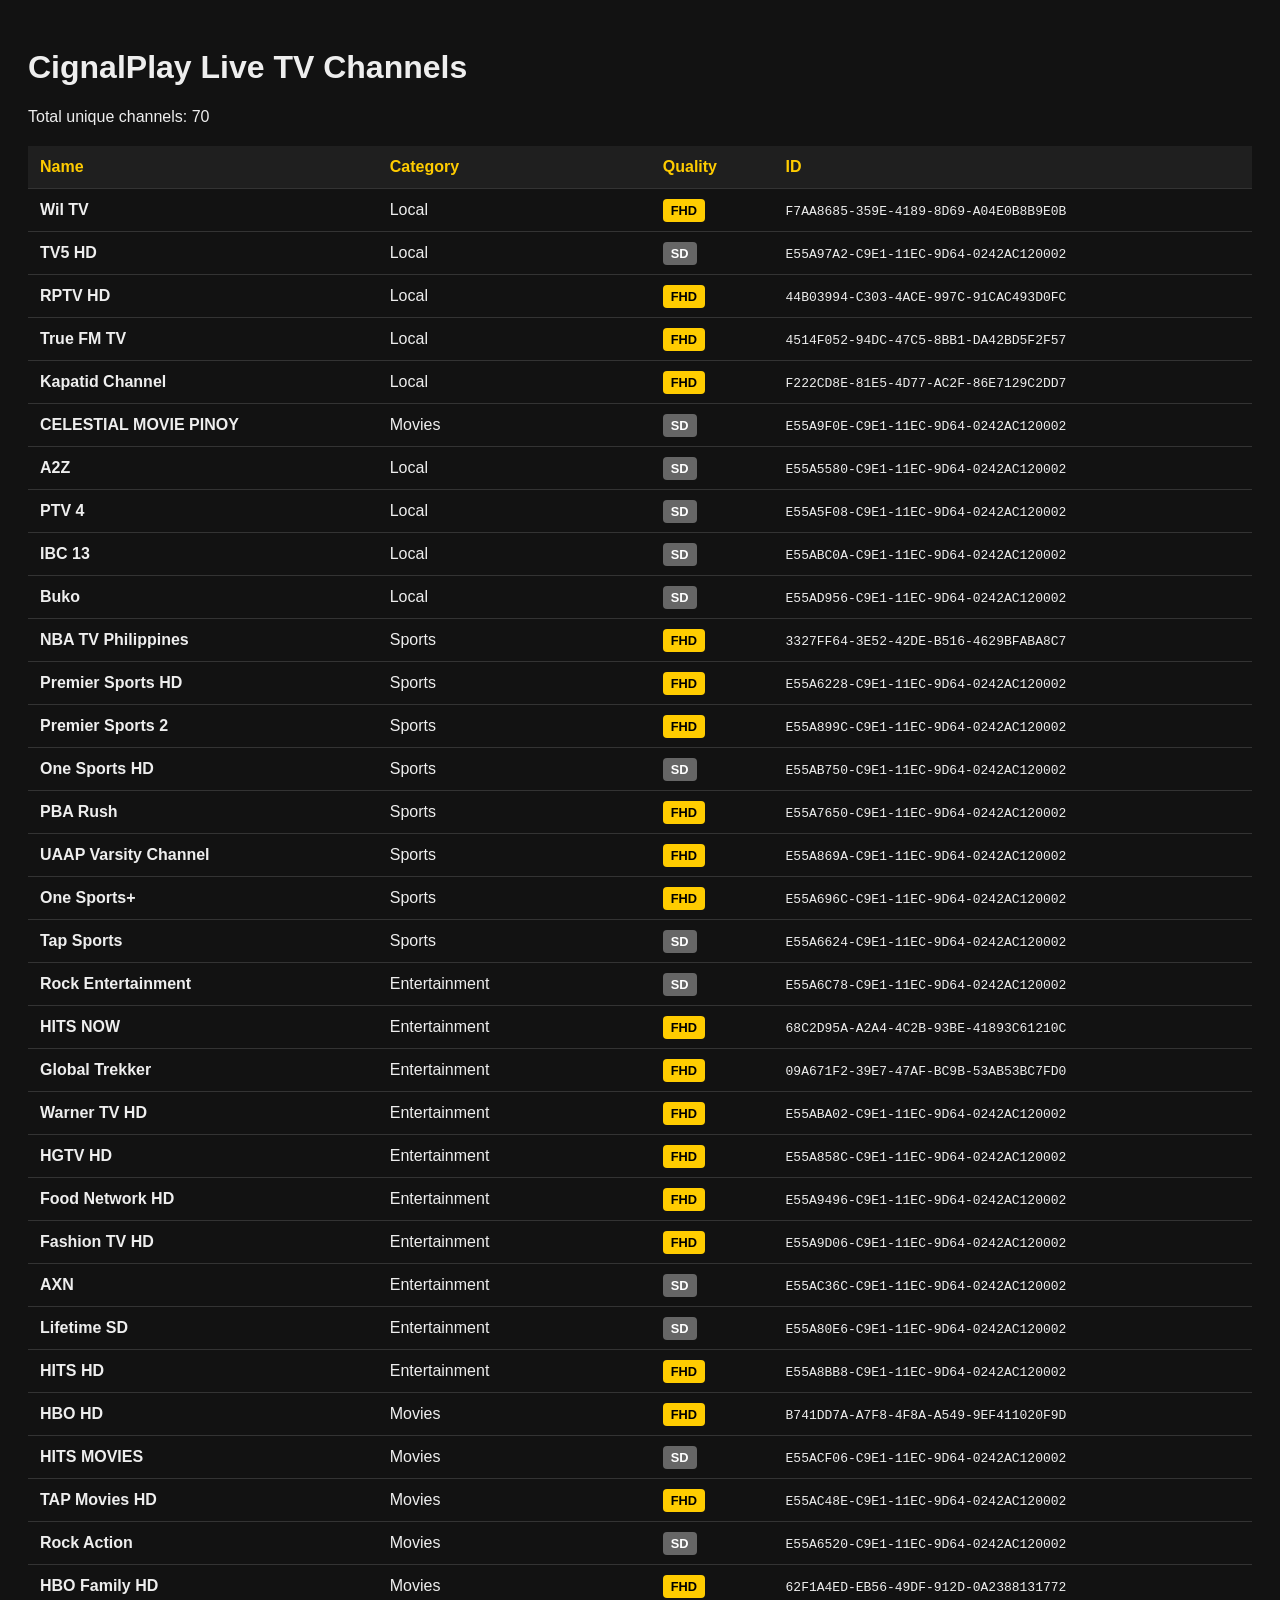
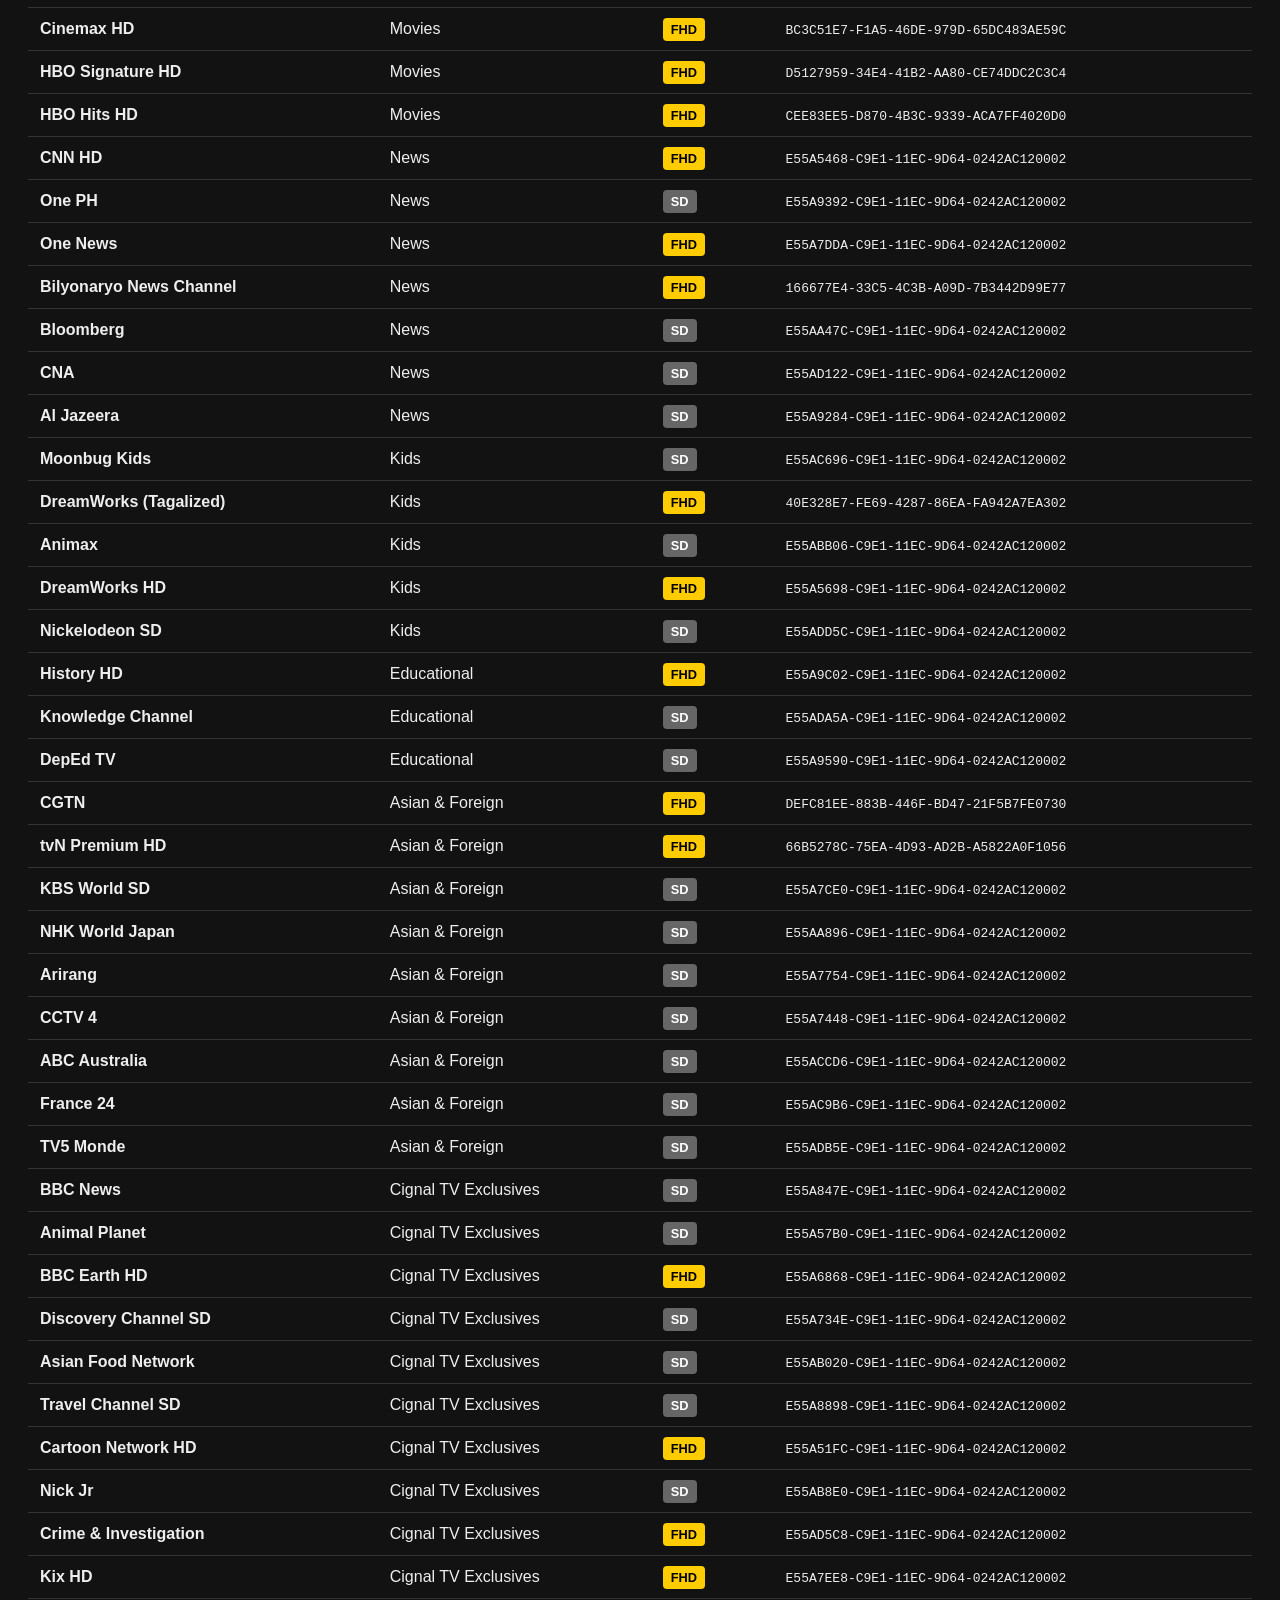
==== channels.html @ bf25067a "Add CignalPlay scraper and technical/ethical analysis of suspicious app link. - Created ANALYSIS.md " ====
<!DOCTYPE html>
    <html lang="en">
    <head>
        <meta charset="UTF-8">
        <meta name="viewport" content="width=device-width, initial-scale=1.0">
        <title>CignalPlay Live TV Channels</title>
        <style>
            body { font-family: sans-serif; background: #121212; color: #eee; padding: 20px; }
            table { width: 100%; border-collapse: collapse; margin-top: 20px; }
            th, td { padding: 12px; text-align: left; border-bottom: 1px solid #333; }
            th { background-color: #1f1f1f; color: #ffcc00; }
            tr:hover { background-color: #1a1a1a; }
            .badge { padding: 4px 8px; border-radius: 4px; font-size: 0.8em; font-weight: bold; }
            .badge-fhd { background: #ffcc00; color: #000; }
            .badge-sd { background: #666; color: #fff; }
        </style>
    </head>
    <body>
        <h1>CignalPlay Live TV Channels</h1>
        <p>Total unique channels: 70</p>
        <table>
            <thead>
                <tr>
                    <th>Name</th>
                    <th>Category</th>
                    <th>Quality</th>
                    <th>ID</th>
                </tr>
            </thead>
            <tbody>

                <tr>
                    <td><strong>Wil TV</strong></td>
                    <td>Local</td>
                    <td><span class="badge badge-fhd">FHD</span></td>
                    <td><code>F7AA8685-359E-4189-8D69-A04E0B8B9E0B</code></td>
                </tr>

                <tr>
                    <td><strong>TV5 HD</strong></td>
                    <td>Local</td>
                    <td><span class="badge badge-sd">SD</span></td>
                    <td><code>E55A97A2-C9E1-11EC-9D64-0242AC120002</code></td>
                </tr>

                <tr>
                    <td><strong>RPTV HD</strong></td>
                    <td>Local</td>
                    <td><span class="badge badge-fhd">FHD</span></td>
                    <td><code>44B03994-C303-4ACE-997C-91CAC493D0FC</code></td>
                </tr>

                <tr>
                    <td><strong>True FM TV</strong></td>
                    <td>Local</td>
                    <td><span class="badge badge-fhd">FHD</span></td>
                    <td><code>4514F052-94DC-47C5-8BB1-DA42BD5F2F57</code></td>
                </tr>

                <tr>
                    <td><strong>Kapatid Channel</strong></td>
                    <td>Local</td>
                    <td><span class="badge badge-fhd">FHD</span></td>
                    <td><code>F222CD8E-81E5-4D77-AC2F-86E7129C2DD7</code></td>
                </tr>

                <tr>
                    <td><strong>CELESTIAL MOVIE PINOY</strong></td>
                    <td>Movies</td>
                    <td><span class="badge badge-sd">SD</span></td>
                    <td><code>E55A9F0E-C9E1-11EC-9D64-0242AC120002</code></td>
                </tr>

                <tr>
                    <td><strong>A2Z</strong></td>
                    <td>Local</td>
                    <td><span class="badge badge-sd">SD</span></td>
                    <td><code>E55A5580-C9E1-11EC-9D64-0242AC120002</code></td>
                </tr>

                <tr>
                    <td><strong>PTV 4</strong></td>
                    <td>Local</td>
                    <td><span class="badge badge-sd">SD</span></td>
                    <td><code>E55A5F08-C9E1-11EC-9D64-0242AC120002</code></td>
                </tr>

                <tr>
                    <td><strong>IBC 13</strong></td>
                    <td>Local</td>
                    <td><span class="badge badge-sd">SD</span></td>
                    <td><code>E55ABC0A-C9E1-11EC-9D64-0242AC120002</code></td>
                </tr>

                <tr>
                    <td><strong>Buko</strong></td>
                    <td>Local</td>
                    <td><span class="badge badge-sd">SD</span></td>
                    <td><code>E55AD956-C9E1-11EC-9D64-0242AC120002</code></td>
                </tr>

                <tr>
                    <td><strong>NBA TV Philippines</strong></td>
                    <td>Sports</td>
                    <td><span class="badge badge-fhd">FHD</span></td>
                    <td><code>3327FF64-3E52-42DE-B516-4629BFABA8C7</code></td>
                </tr>

                <tr>
                    <td><strong>Premier Sports HD</strong></td>
                    <td>Sports</td>
                    <td><span class="badge badge-fhd">FHD</span></td>
                    <td><code>E55A6228-C9E1-11EC-9D64-0242AC120002</code></td>
                </tr>

                <tr>
                    <td><strong>Premier Sports 2</strong></td>
                    <td>Sports</td>
                    <td><span class="badge badge-fhd">FHD</span></td>
                    <td><code>E55A899C-C9E1-11EC-9D64-0242AC120002</code></td>
                </tr>

                <tr>
                    <td><strong>One Sports HD</strong></td>
                    <td>Sports</td>
                    <td><span class="badge badge-sd">SD</span></td>
                    <td><code>E55AB750-C9E1-11EC-9D64-0242AC120002</code></td>
                </tr>

                <tr>
                    <td><strong>PBA Rush</strong></td>
                    <td>Sports</td>
                    <td><span class="badge badge-fhd">FHD</span></td>
                    <td><code>E55A7650-C9E1-11EC-9D64-0242AC120002</code></td>
                </tr>

                <tr>
                    <td><strong>UAAP Varsity Channel</strong></td>
                    <td>Sports</td>
                    <td><span class="badge badge-fhd">FHD</span></td>
                    <td><code>E55A869A-C9E1-11EC-9D64-0242AC120002</code></td>
                </tr>

                <tr>
                    <td><strong>One Sports+</strong></td>
                    <td>Sports</td>
                    <td><span class="badge badge-fhd">FHD</span></td>
                    <td><code>E55A696C-C9E1-11EC-9D64-0242AC120002</code></td>
                </tr>

                <tr>
                    <td><strong>Tap Sports</strong></td>
                    <td>Sports</td>
                    <td><span class="badge badge-sd">SD</span></td>
                    <td><code>E55A6624-C9E1-11EC-9D64-0242AC120002</code></td>
                </tr>

                <tr>
                    <td><strong>Rock Entertainment</strong></td>
                    <td>Entertainment</td>
                    <td><span class="badge badge-sd">SD</span></td>
                    <td><code>E55A6C78-C9E1-11EC-9D64-0242AC120002</code></td>
                </tr>

                <tr>
                    <td><strong>HITS NOW</strong></td>
                    <td>Entertainment</td>
                    <td><span class="badge badge-fhd">FHD</span></td>
                    <td><code>68C2D95A-A2A4-4C2B-93BE-41893C61210C</code></td>
                </tr>

                <tr>
                    <td><strong>Global Trekker</strong></td>
                    <td>Entertainment</td>
                    <td><span class="badge badge-fhd">FHD</span></td>
                    <td><code>09A671F2-39E7-47AF-BC9B-53AB53BC7FD0</code></td>
                </tr>

                <tr>
                    <td><strong>Warner TV HD</strong></td>
                    <td>Entertainment</td>
                    <td><span class="badge badge-fhd">FHD</span></td>
                    <td><code>E55ABA02-C9E1-11EC-9D64-0242AC120002</code></td>
                </tr>

                <tr>
                    <td><strong>HGTV HD</strong></td>
                    <td>Entertainment</td>
                    <td><span class="badge badge-fhd">FHD</span></td>
                    <td><code>E55A858C-C9E1-11EC-9D64-0242AC120002</code></td>
                </tr>

                <tr>
                    <td><strong>Food Network HD</strong></td>
                    <td>Entertainment</td>
                    <td><span class="badge badge-fhd">FHD</span></td>
                    <td><code>E55A9496-C9E1-11EC-9D64-0242AC120002</code></td>
                </tr>

                <tr>
                    <td><strong>Fashion TV HD</strong></td>
                    <td>Entertainment</td>
                    <td><span class="badge badge-fhd">FHD</span></td>
                    <td><code>E55A9D06-C9E1-11EC-9D64-0242AC120002</code></td>
                </tr>

                <tr>
                    <td><strong>AXN</strong></td>
                    <td>Entertainment</td>
                    <td><span class="badge badge-sd">SD</span></td>
                    <td><code>E55AC36C-C9E1-11EC-9D64-0242AC120002</code></td>
                </tr>

                <tr>
                    <td><strong>Lifetime SD</strong></td>
                    <td>Entertainment</td>
                    <td><span class="badge badge-sd">SD</span></td>
                    <td><code>E55A80E6-C9E1-11EC-9D64-0242AC120002</code></td>
                </tr>

                <tr>
                    <td><strong>HITS HD</strong></td>
                    <td>Entertainment</td>
                    <td><span class="badge badge-fhd">FHD</span></td>
                    <td><code>E55A8BB8-C9E1-11EC-9D64-0242AC120002</code></td>
                </tr>

                <tr>
                    <td><strong>HBO HD</strong></td>
                    <td>Movies</td>
                    <td><span class="badge badge-fhd">FHD</span></td>
                    <td><code>B741DD7A-A7F8-4F8A-A549-9EF411020F9D</code></td>
                </tr>

                <tr>
                    <td><strong>HITS MOVIES</strong></td>
                    <td>Movies</td>
                    <td><span class="badge badge-sd">SD</span></td>
                    <td><code>E55ACF06-C9E1-11EC-9D64-0242AC120002</code></td>
                </tr>

                <tr>
                    <td><strong>TAP Movies HD</strong></td>
                    <td>Movies</td>
                    <td><span class="badge badge-fhd">FHD</span></td>
                    <td><code>E55AC48E-C9E1-11EC-9D64-0242AC120002</code></td>
                </tr>

                <tr>
                    <td><strong>Rock Action</strong></td>
                    <td>Movies</td>
                    <td><span class="badge badge-sd">SD</span></td>
                    <td><code>E55A6520-C9E1-11EC-9D64-0242AC120002</code></td>
                </tr>

                <tr>
                    <td><strong>HBO Family HD</strong></td>
                    <td>Movies</td>
                    <td><span class="badge badge-fhd">FHD</span></td>
                    <td><code>62F1A4ED-EB56-49DF-912D-0A2388131772</code></td>
                </tr>

                <tr>
                    <td><strong>Cinemax HD</strong></td>
                    <td>Movies</td>
                    <td><span class="badge badge-fhd">FHD</span></td>
                    <td><code>BC3C51E7-F1A5-46DE-979D-65DC483AE59C</code></td>
                </tr>

                <tr>
                    <td><strong>HBO Signature HD</strong></td>
                    <td>Movies</td>
                    <td><span class="badge badge-fhd">FHD</span></td>
                    <td><code>D5127959-34E4-41B2-AA80-CE74DDC2C3C4</code></td>
                </tr>

                <tr>
                    <td><strong>HBO Hits HD</strong></td>
                    <td>Movies</td>
                    <td><span class="badge badge-fhd">FHD</span></td>
                    <td><code>CEE83EE5-D870-4B3C-9339-ACA7FF4020D0</code></td>
                </tr>

                <tr>
                    <td><strong>CNN HD</strong></td>
                    <td>News</td>
                    <td><span class="badge badge-fhd">FHD</span></td>
                    <td><code>E55A5468-C9E1-11EC-9D64-0242AC120002</code></td>
                </tr>

                <tr>
                    <td><strong>One PH</strong></td>
                    <td>News</td>
                    <td><span class="badge badge-sd">SD</span></td>
                    <td><code>E55A9392-C9E1-11EC-9D64-0242AC120002</code></td>
                </tr>

                <tr>
                    <td><strong>One News</strong></td>
                    <td>News</td>
                    <td><span class="badge badge-fhd">FHD</span></td>
                    <td><code>E55A7DDA-C9E1-11EC-9D64-0242AC120002</code></td>
                </tr>

                <tr>
                    <td><strong>Bilyonaryo News Channel</strong></td>
                    <td>News</td>
                    <td><span class="badge badge-fhd">FHD</span></td>
                    <td><code>166677E4-33C5-4C3B-A09D-7B3442D99E77</code></td>
                </tr>

                <tr>
                    <td><strong>Bloomberg</strong></td>
                    <td>News</td>
                    <td><span class="badge badge-sd">SD</span></td>
                    <td><code>E55AA47C-C9E1-11EC-9D64-0242AC120002</code></td>
                </tr>

                <tr>
                    <td><strong>CNA</strong></td>
                    <td>News</td>
                    <td><span class="badge badge-sd">SD</span></td>
                    <td><code>E55AD122-C9E1-11EC-9D64-0242AC120002</code></td>
                </tr>

                <tr>
                    <td><strong>Al Jazeera</strong></td>
                    <td>News</td>
                    <td><span class="badge badge-sd">SD</span></td>
                    <td><code>E55A9284-C9E1-11EC-9D64-0242AC120002</code></td>
                </tr>

                <tr>
                    <td><strong>Moonbug Kids</strong></td>
                    <td>Kids</td>
                    <td><span class="badge badge-sd">SD</span></td>
                    <td><code>E55AC696-C9E1-11EC-9D64-0242AC120002</code></td>
                </tr>

                <tr>
                    <td><strong>DreamWorks (Tagalized)</strong></td>
                    <td>Kids</td>
                    <td><span class="badge badge-fhd">FHD</span></td>
                    <td><code>40E328E7-FE69-4287-86EA-FA942A7EA302</code></td>
                </tr>

                <tr>
                    <td><strong>Animax</strong></td>
                    <td>Kids</td>
                    <td><span class="badge badge-sd">SD</span></td>
                    <td><code>E55ABB06-C9E1-11EC-9D64-0242AC120002</code></td>
                </tr>

                <tr>
                    <td><strong>DreamWorks HD</strong></td>
                    <td>Kids</td>
                    <td><span class="badge badge-fhd">FHD</span></td>
                    <td><code>E55A5698-C9E1-11EC-9D64-0242AC120002</code></td>
                </tr>

                <tr>
                    <td><strong>Nickelodeon SD</strong></td>
                    <td>Kids</td>
                    <td><span class="badge badge-sd">SD</span></td>
                    <td><code>E55ADD5C-C9E1-11EC-9D64-0242AC120002</code></td>
                </tr>

                <tr>
                    <td><strong>History HD</strong></td>
                    <td>Educational</td>
                    <td><span class="badge badge-fhd">FHD</span></td>
                    <td><code>E55A9C02-C9E1-11EC-9D64-0242AC120002</code></td>
                </tr>

                <tr>
                    <td><strong>Knowledge Channel</strong></td>
                    <td>Educational</td>
                    <td><span class="badge badge-sd">SD</span></td>
                    <td><code>E55ADA5A-C9E1-11EC-9D64-0242AC120002</code></td>
                </tr>

                <tr>
                    <td><strong>DepEd TV</strong></td>
                    <td>Educational</td>
                    <td><span class="badge badge-sd">SD</span></td>
                    <td><code>E55A9590-C9E1-11EC-9D64-0242AC120002</code></td>
                </tr>

                <tr>
                    <td><strong>CGTN</strong></td>
                    <td>Asian & Foreign</td>
                    <td><span class="badge badge-fhd">FHD</span></td>
                    <td><code>DEFC81EE-883B-446F-BD47-21F5B7FE0730</code></td>
                </tr>

                <tr>
                    <td><strong>tvN Premium HD</strong></td>
                    <td>Asian & Foreign</td>
                    <td><span class="badge badge-fhd">FHD</span></td>
                    <td><code>66B5278C-75EA-4D93-AD2B-A5822A0F1056</code></td>
                </tr>

                <tr>
                    <td><strong>KBS World SD</strong></td>
                    <td>Asian & Foreign</td>
                    <td><span class="badge badge-sd">SD</span></td>
                    <td><code>E55A7CE0-C9E1-11EC-9D64-0242AC120002</code></td>
                </tr>

                <tr>
                    <td><strong>NHK World Japan</strong></td>
                    <td>Asian & Foreign</td>
                    <td><span class="badge badge-sd">SD</span></td>
                    <td><code>E55AA896-C9E1-11EC-9D64-0242AC120002</code></td>
                </tr>

                <tr>
                    <td><strong>Arirang</strong></td>
                    <td>Asian & Foreign</td>
                    <td><span class="badge badge-sd">SD</span></td>
                    <td><code>E55A7754-C9E1-11EC-9D64-0242AC120002</code></td>
                </tr>

                <tr>
                    <td><strong>CCTV 4</strong></td>
                    <td>Asian & Foreign</td>
                    <td><span class="badge badge-sd">SD</span></td>
                    <td><code>E55A7448-C9E1-11EC-9D64-0242AC120002</code></td>
                </tr>

                <tr>
                    <td><strong>ABC Australia</strong></td>
                    <td>Asian & Foreign</td>
                    <td><span class="badge badge-sd">SD</span></td>
                    <td><code>E55ACCD6-C9E1-11EC-9D64-0242AC120002</code></td>
                </tr>

                <tr>
                    <td><strong>France 24</strong></td>
                    <td>Asian & Foreign</td>
                    <td><span class="badge badge-sd">SD</span></td>
                    <td><code>E55AC9B6-C9E1-11EC-9D64-0242AC120002</code></td>
                </tr>

                <tr>
                    <td><strong>TV5 Monde</strong></td>
                    <td>Asian & Foreign</td>
                    <td><span class="badge badge-sd">SD</span></td>
                    <td><code>E55ADB5E-C9E1-11EC-9D64-0242AC120002</code></td>
                </tr>

                <tr>
                    <td><strong>BBC News</strong></td>
                    <td>Cignal TV Exclusives</td>
                    <td><span class="badge badge-sd">SD</span></td>
                    <td><code>E55A847E-C9E1-11EC-9D64-0242AC120002</code></td>
                </tr>

                <tr>
                    <td><strong>Animal Planet</strong></td>
                    <td>Cignal TV Exclusives</td>
                    <td><span class="badge badge-sd">SD</span></td>
                    <td><code>E55A57B0-C9E1-11EC-9D64-0242AC120002</code></td>
                </tr>

                <tr>
                    <td><strong>BBC Earth HD</strong></td>
                    <td>Cignal TV Exclusives</td>
                    <td><span class="badge badge-fhd">FHD</span></td>
                    <td><code>E55A6868-C9E1-11EC-9D64-0242AC120002</code></td>
                </tr>

                <tr>
                    <td><strong>Discovery Channel SD</strong></td>
                    <td>Cignal TV Exclusives</td>
                    <td><span class="badge badge-sd">SD</span></td>
                    <td><code>E55A734E-C9E1-11EC-9D64-0242AC120002</code></td>
                </tr>

                <tr>
                    <td><strong>Asian Food Network</strong></td>
                    <td>Cignal TV Exclusives</td>
                    <td><span class="badge badge-sd">SD</span></td>
                    <td><code>E55AB020-C9E1-11EC-9D64-0242AC120002</code></td>
                </tr>

                <tr>
                    <td><strong>Travel Channel SD</strong></td>
                    <td>Cignal TV Exclusives</td>
                    <td><span class="badge badge-sd">SD</span></td>
                    <td><code>E55A8898-C9E1-11EC-9D64-0242AC120002</code></td>
                </tr>

                <tr>
                    <td><strong>Cartoon Network HD</strong></td>
                    <td>Cignal TV Exclusives</td>
                    <td><span class="badge badge-fhd">FHD</span></td>
                    <td><code>E55A51FC-C9E1-11EC-9D64-0242AC120002</code></td>
                </tr>

                <tr>
                    <td><strong>Nick Jr</strong></td>
                    <td>Cignal TV Exclusives</td>
                    <td><span class="badge badge-sd">SD</span></td>
                    <td><code>E55AB8E0-C9E1-11EC-9D64-0242AC120002</code></td>
                </tr>

                <tr>
                    <td><strong>Crime & Investigation</strong></td>
                    <td>Cignal TV Exclusives</td>
                    <td><span class="badge badge-fhd">FHD</span></td>
                    <td><code>E55AD5C8-C9E1-11EC-9D64-0242AC120002</code></td>
                </tr>

                <tr>
                    <td><strong>Kix HD</strong></td>
                    <td>Cignal TV Exclusives</td>
                    <td><span class="badge badge-fhd">FHD</span></td>
                    <td><code>E55A7EE8-C9E1-11EC-9D64-0242AC120002</code></td>
                </tr>

            </tbody>
        </table>
    </body>
    </html>
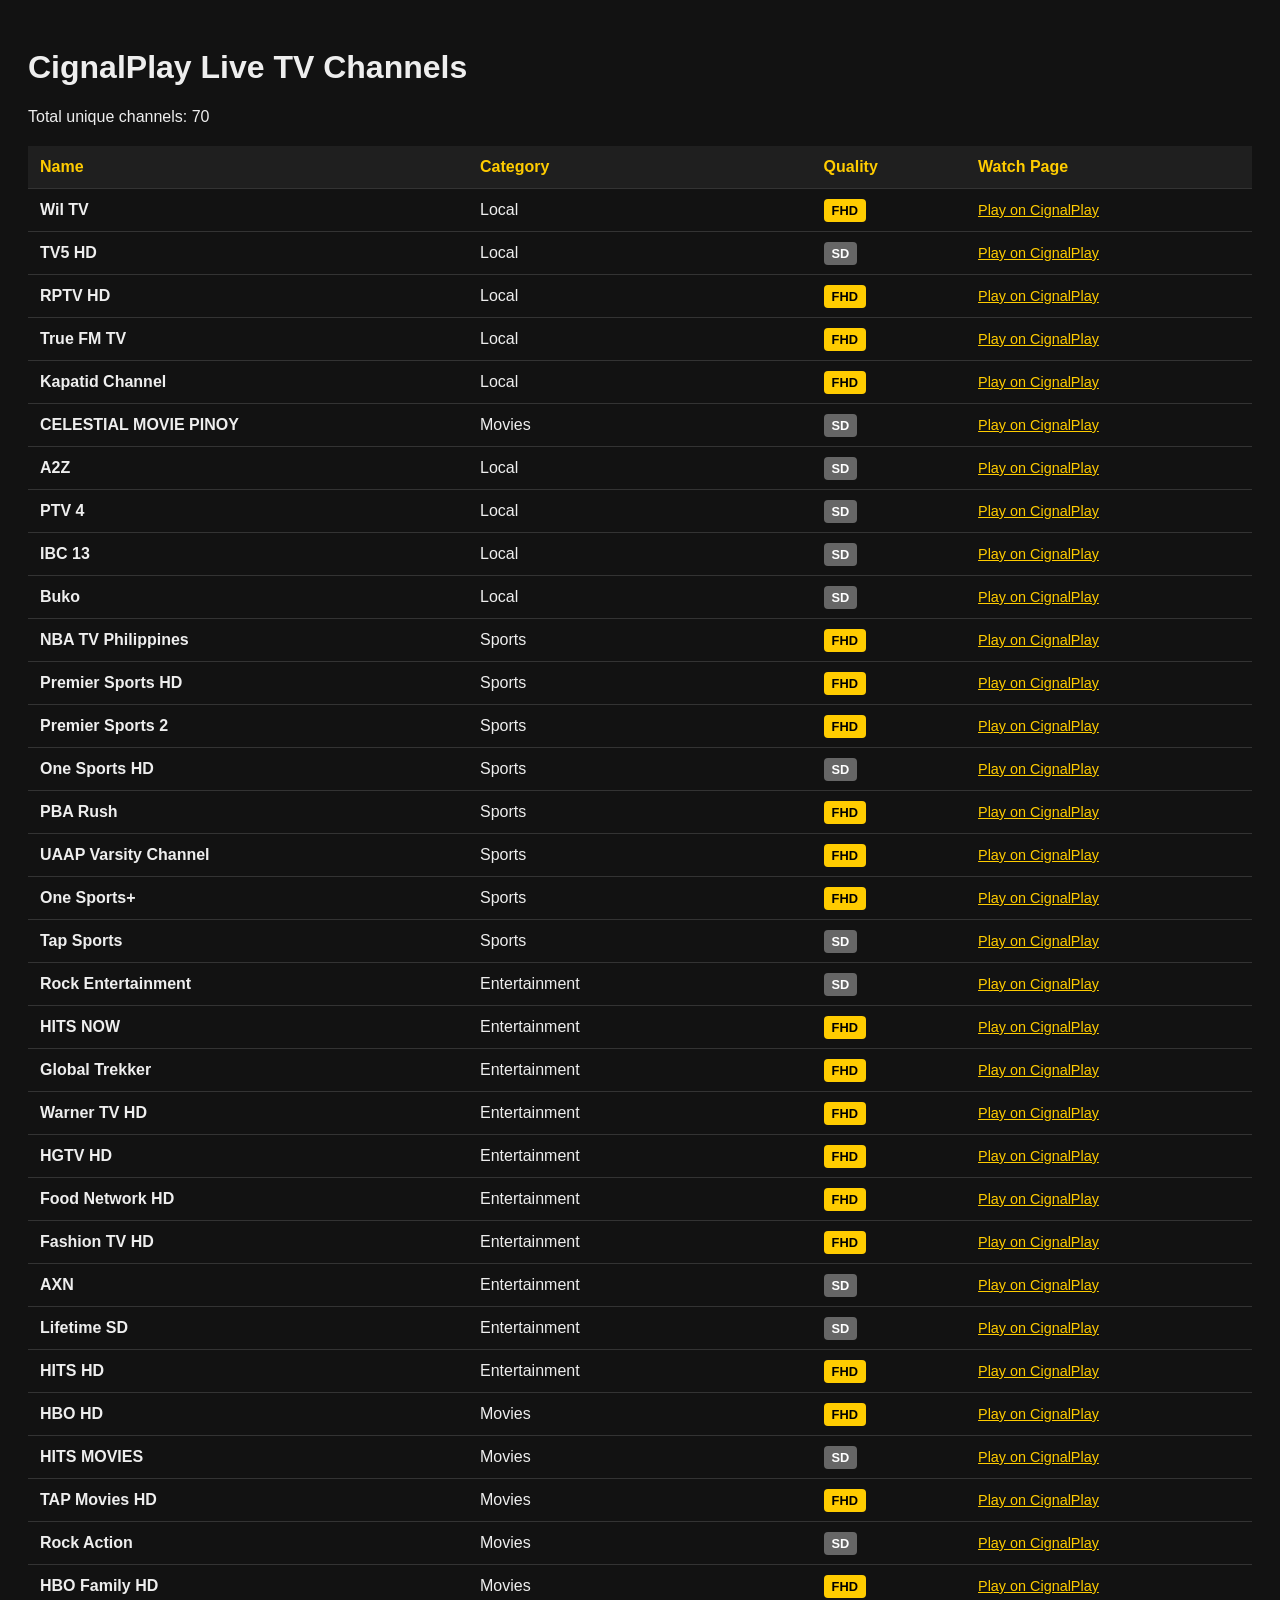
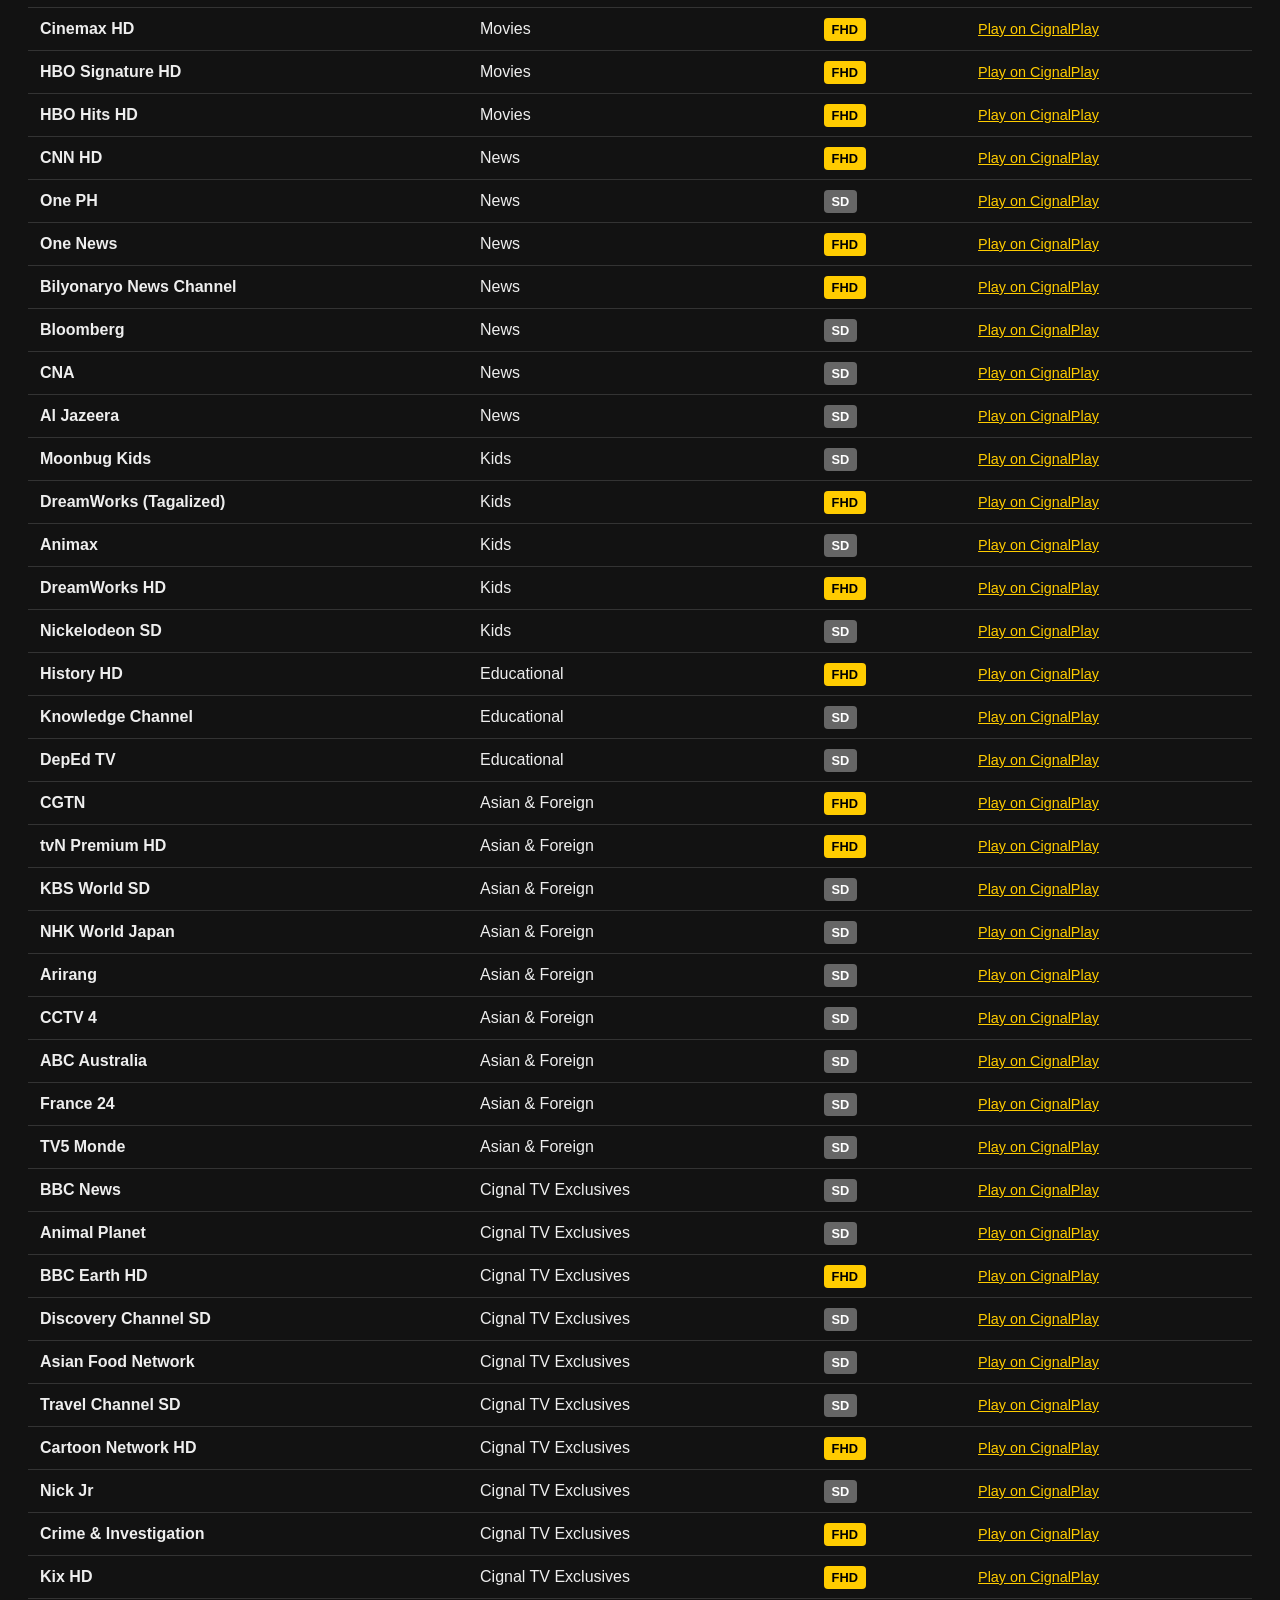
==== commit 3252ee12: "Add CignalPlay scraper and ethical analysis of deceptive APK Co-authored-by: MovieAddict88 <21771210" ====
--- a/channels.html
+++ b/channels.html
@@ -25,7 +25,7 @@
                     <th>Name</th>
                     <th>Category</th>
                     <th>Quality</th>
-                    <th>ID</th>
+                    <th>Watch Page</th>
                 </tr>
             </thead>
             <tbody>
@@ -34,490 +34,490 @@
                     <td><strong>Wil TV</strong></td>
                     <td>Local</td>
                     <td><span class="badge badge-fhd">FHD</span></td>
-                    <td><code>F7AA8685-359E-4189-8D69-A04E0B8B9E0B</code></td>
+                    <td><a href="https://www.cignalplay.com/watch/F7AA8685-359E-4189-8D69-A04E0B8B9E0B" target="_blank" style="color: #ffcc00; font-size: 0.9em;">Play on CignalPlay</a></td>
                 </tr>
 
                 <tr>
                     <td><strong>TV5 HD</strong></td>
                     <td>Local</td>
                     <td><span class="badge badge-sd">SD</span></td>
-                    <td><code>E55A97A2-C9E1-11EC-9D64-0242AC120002</code></td>
+                    <td><a href="https://www.cignalplay.com/watch/E55A97A2-C9E1-11EC-9D64-0242AC120002" target="_blank" style="color: #ffcc00; font-size: 0.9em;">Play on CignalPlay</a></td>
                 </tr>
 
                 <tr>
                     <td><strong>RPTV HD</strong></td>
                     <td>Local</td>
                     <td><span class="badge badge-fhd">FHD</span></td>
-                    <td><code>44B03994-C303-4ACE-997C-91CAC493D0FC</code></td>
+                    <td><a href="https://www.cignalplay.com/watch/44B03994-C303-4ACE-997C-91CAC493D0FC" target="_blank" style="color: #ffcc00; font-size: 0.9em;">Play on CignalPlay</a></td>
                 </tr>
 
                 <tr>
                     <td><strong>True FM TV</strong></td>
                     <td>Local</td>
                     <td><span class="badge badge-fhd">FHD</span></td>
-                    <td><code>4514F052-94DC-47C5-8BB1-DA42BD5F2F57</code></td>
+                    <td><a href="https://www.cignalplay.com/watch/4514F052-94DC-47C5-8BB1-DA42BD5F2F57" target="_blank" style="color: #ffcc00; font-size: 0.9em;">Play on CignalPlay</a></td>
                 </tr>
 
                 <tr>
                     <td><strong>Kapatid Channel</strong></td>
                     <td>Local</td>
                     <td><span class="badge badge-fhd">FHD</span></td>
-                    <td><code>F222CD8E-81E5-4D77-AC2F-86E7129C2DD7</code></td>
+                    <td><a href="https://www.cignalplay.com/watch/F222CD8E-81E5-4D77-AC2F-86E7129C2DD7" target="_blank" style="color: #ffcc00; font-size: 0.9em;">Play on CignalPlay</a></td>
                 </tr>
 
                 <tr>
                     <td><strong>CELESTIAL MOVIE PINOY</strong></td>
                     <td>Movies</td>
                     <td><span class="badge badge-sd">SD</span></td>
-                    <td><code>E55A9F0E-C9E1-11EC-9D64-0242AC120002</code></td>
+                    <td><a href="https://www.cignalplay.com/watch/E55A9F0E-C9E1-11EC-9D64-0242AC120002" target="_blank" style="color: #ffcc00; font-size: 0.9em;">Play on CignalPlay</a></td>
                 </tr>
 
                 <tr>
                     <td><strong>A2Z</strong></td>
                     <td>Local</td>
                     <td><span class="badge badge-sd">SD</span></td>
-                    <td><code>E55A5580-C9E1-11EC-9D64-0242AC120002</code></td>
+                    <td><a href="https://www.cignalplay.com/watch/E55A5580-C9E1-11EC-9D64-0242AC120002" target="_blank" style="color: #ffcc00; font-size: 0.9em;">Play on CignalPlay</a></td>
                 </tr>
 
                 <tr>
                     <td><strong>PTV 4</strong></td>
                     <td>Local</td>
                     <td><span class="badge badge-sd">SD</span></td>
-                    <td><code>E55A5F08-C9E1-11EC-9D64-0242AC120002</code></td>
+                    <td><a href="https://www.cignalplay.com/watch/E55A5F08-C9E1-11EC-9D64-0242AC120002" target="_blank" style="color: #ffcc00; font-size: 0.9em;">Play on CignalPlay</a></td>
                 </tr>
 
                 <tr>
                     <td><strong>IBC 13</strong></td>
                     <td>Local</td>
                     <td><span class="badge badge-sd">SD</span></td>
-                    <td><code>E55ABC0A-C9E1-11EC-9D64-0242AC120002</code></td>
+                    <td><a href="https://www.cignalplay.com/watch/E55ABC0A-C9E1-11EC-9D64-0242AC120002" target="_blank" style="color: #ffcc00; font-size: 0.9em;">Play on CignalPlay</a></td>
                 </tr>
 
                 <tr>
                     <td><strong>Buko</strong></td>
                     <td>Local</td>
                     <td><span class="badge badge-sd">SD</span></td>
-                    <td><code>E55AD956-C9E1-11EC-9D64-0242AC120002</code></td>
+                    <td><a href="https://www.cignalplay.com/watch/E55AD956-C9E1-11EC-9D64-0242AC120002" target="_blank" style="color: #ffcc00; font-size: 0.9em;">Play on CignalPlay</a></td>
                 </tr>
 
                 <tr>
                     <td><strong>NBA TV Philippines</strong></td>
                     <td>Sports</td>
                     <td><span class="badge badge-fhd">FHD</span></td>
-                    <td><code>3327FF64-3E52-42DE-B516-4629BFABA8C7</code></td>
+                    <td><a href="https://www.cignalplay.com/watch/3327FF64-3E52-42DE-B516-4629BFABA8C7" target="_blank" style="color: #ffcc00; font-size: 0.9em;">Play on CignalPlay</a></td>
                 </tr>
 
                 <tr>
                     <td><strong>Premier Sports HD</strong></td>
                     <td>Sports</td>
                     <td><span class="badge badge-fhd">FHD</span></td>
-                    <td><code>E55A6228-C9E1-11EC-9D64-0242AC120002</code></td>
+                    <td><a href="https://www.cignalplay.com/watch/E55A6228-C9E1-11EC-9D64-0242AC120002" target="_blank" style="color: #ffcc00; font-size: 0.9em;">Play on CignalPlay</a></td>
                 </tr>
 
                 <tr>
                     <td><strong>Premier Sports 2</strong></td>
                     <td>Sports</td>
                     <td><span class="badge badge-fhd">FHD</span></td>
-                    <td><code>E55A899C-C9E1-11EC-9D64-0242AC120002</code></td>
+                    <td><a href="https://www.cignalplay.com/watch/E55A899C-C9E1-11EC-9D64-0242AC120002" target="_blank" style="color: #ffcc00; font-size: 0.9em;">Play on CignalPlay</a></td>
                 </tr>
 
                 <tr>
                     <td><strong>One Sports HD</strong></td>
                     <td>Sports</td>
                     <td><span class="badge badge-sd">SD</span></td>
-                    <td><code>E55AB750-C9E1-11EC-9D64-0242AC120002</code></td>
+                    <td><a href="https://www.cignalplay.com/watch/E55AB750-C9E1-11EC-9D64-0242AC120002" target="_blank" style="color: #ffcc00; font-size: 0.9em;">Play on CignalPlay</a></td>
                 </tr>
 
                 <tr>
                     <td><strong>PBA Rush</strong></td>
                     <td>Sports</td>
                     <td><span class="badge badge-fhd">FHD</span></td>
-                    <td><code>E55A7650-C9E1-11EC-9D64-0242AC120002</code></td>
+                    <td><a href="https://www.cignalplay.com/watch/E55A7650-C9E1-11EC-9D64-0242AC120002" target="_blank" style="color: #ffcc00; font-size: 0.9em;">Play on CignalPlay</a></td>
                 </tr>
 
                 <tr>
                     <td><strong>UAAP Varsity Channel</strong></td>
                     <td>Sports</td>
                     <td><span class="badge badge-fhd">FHD</span></td>
-                    <td><code>E55A869A-C9E1-11EC-9D64-0242AC120002</code></td>
+                    <td><a href="https://www.cignalplay.com/watch/E55A869A-C9E1-11EC-9D64-0242AC120002" target="_blank" style="color: #ffcc00; font-size: 0.9em;">Play on CignalPlay</a></td>
                 </tr>
 
                 <tr>
                     <td><strong>One Sports+</strong></td>
                     <td>Sports</td>
                     <td><span class="badge badge-fhd">FHD</span></td>
-                    <td><code>E55A696C-C9E1-11EC-9D64-0242AC120002</code></td>
+                    <td><a href="https://www.cignalplay.com/watch/E55A696C-C9E1-11EC-9D64-0242AC120002" target="_blank" style="color: #ffcc00; font-size: 0.9em;">Play on CignalPlay</a></td>
                 </tr>
 
                 <tr>
                     <td><strong>Tap Sports</strong></td>
                     <td>Sports</td>
                     <td><span class="badge badge-sd">SD</span></td>
-                    <td><code>E55A6624-C9E1-11EC-9D64-0242AC120002</code></td>
+                    <td><a href="https://www.cignalplay.com/watch/E55A6624-C9E1-11EC-9D64-0242AC120002" target="_blank" style="color: #ffcc00; font-size: 0.9em;">Play on CignalPlay</a></td>
                 </tr>
 
                 <tr>
                     <td><strong>Rock Entertainment</strong></td>
                     <td>Entertainment</td>
                     <td><span class="badge badge-sd">SD</span></td>
-                    <td><code>E55A6C78-C9E1-11EC-9D64-0242AC120002</code></td>
+                    <td><a href="https://www.cignalplay.com/watch/E55A6C78-C9E1-11EC-9D64-0242AC120002" target="_blank" style="color: #ffcc00; font-size: 0.9em;">Play on CignalPlay</a></td>
                 </tr>
 
                 <tr>
                     <td><strong>HITS NOW</strong></td>
                     <td>Entertainment</td>
                     <td><span class="badge badge-fhd">FHD</span></td>
-                    <td><code>68C2D95A-A2A4-4C2B-93BE-41893C61210C</code></td>
+                    <td><a href="https://www.cignalplay.com/watch/68C2D95A-A2A4-4C2B-93BE-41893C61210C" target="_blank" style="color: #ffcc00; font-size: 0.9em;">Play on CignalPlay</a></td>
                 </tr>
 
                 <tr>
                     <td><strong>Global Trekker</strong></td>
                     <td>Entertainment</td>
                     <td><span class="badge badge-fhd">FHD</span></td>
-                    <td><code>09A671F2-39E7-47AF-BC9B-53AB53BC7FD0</code></td>
+                    <td><a href="https://www.cignalplay.com/watch/09A671F2-39E7-47AF-BC9B-53AB53BC7FD0" target="_blank" style="color: #ffcc00; font-size: 0.9em;">Play on CignalPlay</a></td>
                 </tr>
 
                 <tr>
                     <td><strong>Warner TV HD</strong></td>
                     <td>Entertainment</td>
                     <td><span class="badge badge-fhd">FHD</span></td>
-                    <td><code>E55ABA02-C9E1-11EC-9D64-0242AC120002</code></td>
+                    <td><a href="https://www.cignalplay.com/watch/E55ABA02-C9E1-11EC-9D64-0242AC120002" target="_blank" style="color: #ffcc00; font-size: 0.9em;">Play on CignalPlay</a></td>
                 </tr>
 
                 <tr>
                     <td><strong>HGTV HD</strong></td>
                     <td>Entertainment</td>
                     <td><span class="badge badge-fhd">FHD</span></td>
-                    <td><code>E55A858C-C9E1-11EC-9D64-0242AC120002</code></td>
+                    <td><a href="https://www.cignalplay.com/watch/E55A858C-C9E1-11EC-9D64-0242AC120002" target="_blank" style="color: #ffcc00; font-size: 0.9em;">Play on CignalPlay</a></td>
                 </tr>
 
                 <tr>
                     <td><strong>Food Network HD</strong></td>
                     <td>Entertainment</td>
                     <td><span class="badge badge-fhd">FHD</span></td>
-                    <td><code>E55A9496-C9E1-11EC-9D64-0242AC120002</code></td>
+                    <td><a href="https://www.cignalplay.com/watch/E55A9496-C9E1-11EC-9D64-0242AC120002" target="_blank" style="color: #ffcc00; font-size: 0.9em;">Play on CignalPlay</a></td>
                 </tr>
 
                 <tr>
                     <td><strong>Fashion TV HD</strong></td>
                     <td>Entertainment</td>
                     <td><span class="badge badge-fhd">FHD</span></td>
-                    <td><code>E55A9D06-C9E1-11EC-9D64-0242AC120002</code></td>
+                    <td><a href="https://www.cignalplay.com/watch/E55A9D06-C9E1-11EC-9D64-0242AC120002" target="_blank" style="color: #ffcc00; font-size: 0.9em;">Play on CignalPlay</a></td>
                 </tr>
 
                 <tr>
                     <td><strong>AXN</strong></td>
                     <td>Entertainment</td>
                     <td><span class="badge badge-sd">SD</span></td>
-                    <td><code>E55AC36C-C9E1-11EC-9D64-0242AC120002</code></td>
+                    <td><a href="https://www.cignalplay.com/watch/E55AC36C-C9E1-11EC-9D64-0242AC120002" target="_blank" style="color: #ffcc00; font-size: 0.9em;">Play on CignalPlay</a></td>
                 </tr>
 
                 <tr>
                     <td><strong>Lifetime SD</strong></td>
                     <td>Entertainment</td>
                     <td><span class="badge badge-sd">SD</span></td>
-                    <td><code>E55A80E6-C9E1-11EC-9D64-0242AC120002</code></td>
+                    <td><a href="https://www.cignalplay.com/watch/E55A80E6-C9E1-11EC-9D64-0242AC120002" target="_blank" style="color: #ffcc00; font-size: 0.9em;">Play on CignalPlay</a></td>
                 </tr>
 
                 <tr>
                     <td><strong>HITS HD</strong></td>
                     <td>Entertainment</td>
                     <td><span class="badge badge-fhd">FHD</span></td>
-                    <td><code>E55A8BB8-C9E1-11EC-9D64-0242AC120002</code></td>
+                    <td><a href="https://www.cignalplay.com/watch/E55A8BB8-C9E1-11EC-9D64-0242AC120002" target="_blank" style="color: #ffcc00; font-size: 0.9em;">Play on CignalPlay</a></td>
                 </tr>
 
                 <tr>
                     <td><strong>HBO HD</strong></td>
                     <td>Movies</td>
                     <td><span class="badge badge-fhd">FHD</span></td>
-                    <td><code>B741DD7A-A7F8-4F8A-A549-9EF411020F9D</code></td>
+                    <td><a href="https://www.cignalplay.com/watch/B741DD7A-A7F8-4F8A-A549-9EF411020F9D" target="_blank" style="color: #ffcc00; font-size: 0.9em;">Play on CignalPlay</a></td>
                 </tr>
 
                 <tr>
                     <td><strong>HITS MOVIES</strong></td>
                     <td>Movies</td>
                     <td><span class="badge badge-sd">SD</span></td>
-                    <td><code>E55ACF06-C9E1-11EC-9D64-0242AC120002</code></td>
+                    <td><a href="https://www.cignalplay.com/watch/E55ACF06-C9E1-11EC-9D64-0242AC120002" target="_blank" style="color: #ffcc00; font-size: 0.9em;">Play on CignalPlay</a></td>
                 </tr>
 
                 <tr>
                     <td><strong>TAP Movies HD</strong></td>
                     <td>Movies</td>
                     <td><span class="badge badge-fhd">FHD</span></td>
-                    <td><code>E55AC48E-C9E1-11EC-9D64-0242AC120002</code></td>
+                    <td><a href="https://www.cignalplay.com/watch/E55AC48E-C9E1-11EC-9D64-0242AC120002" target="_blank" style="color: #ffcc00; font-size: 0.9em;">Play on CignalPlay</a></td>
                 </tr>
 
                 <tr>
                     <td><strong>Rock Action</strong></td>
                     <td>Movies</td>
                     <td><span class="badge badge-sd">SD</span></td>
-                    <td><code>E55A6520-C9E1-11EC-9D64-0242AC120002</code></td>
+                    <td><a href="https://www.cignalplay.com/watch/E55A6520-C9E1-11EC-9D64-0242AC120002" target="_blank" style="color: #ffcc00; font-size: 0.9em;">Play on CignalPlay</a></td>
                 </tr>
 
                 <tr>
                     <td><strong>HBO Family HD</strong></td>
                     <td>Movies</td>
                     <td><span class="badge badge-fhd">FHD</span></td>
-                    <td><code>62F1A4ED-EB56-49DF-912D-0A2388131772</code></td>
+                    <td><a href="https://www.cignalplay.com/watch/62F1A4ED-EB56-49DF-912D-0A2388131772" target="_blank" style="color: #ffcc00; font-size: 0.9em;">Play on CignalPlay</a></td>
                 </tr>
 
                 <tr>
                     <td><strong>Cinemax HD</strong></td>
                     <td>Movies</td>
                     <td><span class="badge badge-fhd">FHD</span></td>
-                    <td><code>BC3C51E7-F1A5-46DE-979D-65DC483AE59C</code></td>
+                    <td><a href="https://www.cignalplay.com/watch/BC3C51E7-F1A5-46DE-979D-65DC483AE59C" target="_blank" style="color: #ffcc00; font-size: 0.9em;">Play on CignalPlay</a></td>
                 </tr>
 
                 <tr>
                     <td><strong>HBO Signature HD</strong></td>
                     <td>Movies</td>
                     <td><span class="badge badge-fhd">FHD</span></td>
-                    <td><code>D5127959-34E4-41B2-AA80-CE74DDC2C3C4</code></td>
+                    <td><a href="https://www.cignalplay.com/watch/D5127959-34E4-41B2-AA80-CE74DDC2C3C4" target="_blank" style="color: #ffcc00; font-size: 0.9em;">Play on CignalPlay</a></td>
                 </tr>
 
                 <tr>
                     <td><strong>HBO Hits HD</strong></td>
                     <td>Movies</td>
                     <td><span class="badge badge-fhd">FHD</span></td>
-                    <td><code>CEE83EE5-D870-4B3C-9339-ACA7FF4020D0</code></td>
+                    <td><a href="https://www.cignalplay.com/watch/CEE83EE5-D870-4B3C-9339-ACA7FF4020D0" target="_blank" style="color: #ffcc00; font-size: 0.9em;">Play on CignalPlay</a></td>
                 </tr>
 
                 <tr>
                     <td><strong>CNN HD</strong></td>
                     <td>News</td>
                     <td><span class="badge badge-fhd">FHD</span></td>
-                    <td><code>E55A5468-C9E1-11EC-9D64-0242AC120002</code></td>
+                    <td><a href="https://www.cignalplay.com/watch/E55A5468-C9E1-11EC-9D64-0242AC120002" target="_blank" style="color: #ffcc00; font-size: 0.9em;">Play on CignalPlay</a></td>
                 </tr>
 
                 <tr>
                     <td><strong>One PH</strong></td>
                     <td>News</td>
                     <td><span class="badge badge-sd">SD</span></td>
-                    <td><code>E55A9392-C9E1-11EC-9D64-0242AC120002</code></td>
+                    <td><a href="https://www.cignalplay.com/watch/E55A9392-C9E1-11EC-9D64-0242AC120002" target="_blank" style="color: #ffcc00; font-size: 0.9em;">Play on CignalPlay</a></td>
                 </tr>
 
                 <tr>
                     <td><strong>One News</strong></td>
                     <td>News</td>
                     <td><span class="badge badge-fhd">FHD</span></td>
-                    <td><code>E55A7DDA-C9E1-11EC-9D64-0242AC120002</code></td>
+                    <td><a href="https://www.cignalplay.com/watch/E55A7DDA-C9E1-11EC-9D64-0242AC120002" target="_blank" style="color: #ffcc00; font-size: 0.9em;">Play on CignalPlay</a></td>
                 </tr>
 
                 <tr>
                     <td><strong>Bilyonaryo News Channel</strong></td>
                     <td>News</td>
                     <td><span class="badge badge-fhd">FHD</span></td>
-                    <td><code>166677E4-33C5-4C3B-A09D-7B3442D99E77</code></td>
+                    <td><a href="https://www.cignalplay.com/watch/166677E4-33C5-4C3B-A09D-7B3442D99E77" target="_blank" style="color: #ffcc00; font-size: 0.9em;">Play on CignalPlay</a></td>
                 </tr>
 
                 <tr>
                     <td><strong>Bloomberg</strong></td>
                     <td>News</td>
                     <td><span class="badge badge-sd">SD</span></td>
-                    <td><code>E55AA47C-C9E1-11EC-9D64-0242AC120002</code></td>
+                    <td><a href="https://www.cignalplay.com/watch/E55AA47C-C9E1-11EC-9D64-0242AC120002" target="_blank" style="color: #ffcc00; font-size: 0.9em;">Play on CignalPlay</a></td>
                 </tr>
 
                 <tr>
                     <td><strong>CNA</strong></td>
                     <td>News</td>
                     <td><span class="badge badge-sd">SD</span></td>
-                    <td><code>E55AD122-C9E1-11EC-9D64-0242AC120002</code></td>
+                    <td><a href="https://www.cignalplay.com/watch/E55AD122-C9E1-11EC-9D64-0242AC120002" target="_blank" style="color: #ffcc00; font-size: 0.9em;">Play on CignalPlay</a></td>
                 </tr>
 
                 <tr>
                     <td><strong>Al Jazeera</strong></td>
                     <td>News</td>
                     <td><span class="badge badge-sd">SD</span></td>
-                    <td><code>E55A9284-C9E1-11EC-9D64-0242AC120002</code></td>
+                    <td><a href="https://www.cignalplay.com/watch/E55A9284-C9E1-11EC-9D64-0242AC120002" target="_blank" style="color: #ffcc00; font-size: 0.9em;">Play on CignalPlay</a></td>
                 </tr>
 
                 <tr>
                     <td><strong>Moonbug Kids</strong></td>
                     <td>Kids</td>
                     <td><span class="badge badge-sd">SD</span></td>
-                    <td><code>E55AC696-C9E1-11EC-9D64-0242AC120002</code></td>
+                    <td><a href="https://www.cignalplay.com/watch/E55AC696-C9E1-11EC-9D64-0242AC120002" target="_blank" style="color: #ffcc00; font-size: 0.9em;">Play on CignalPlay</a></td>
                 </tr>
 
                 <tr>
                     <td><strong>DreamWorks (Tagalized)</strong></td>
                     <td>Kids</td>
                     <td><span class="badge badge-fhd">FHD</span></td>
-                    <td><code>40E328E7-FE69-4287-86EA-FA942A7EA302</code></td>
+                    <td><a href="https://www.cignalplay.com/watch/40E328E7-FE69-4287-86EA-FA942A7EA302" target="_blank" style="color: #ffcc00; font-size: 0.9em;">Play on CignalPlay</a></td>
                 </tr>
 
                 <tr>
                     <td><strong>Animax</strong></td>
                     <td>Kids</td>
                     <td><span class="badge badge-sd">SD</span></td>
-                    <td><code>E55ABB06-C9E1-11EC-9D64-0242AC120002</code></td>
+                    <td><a href="https://www.cignalplay.com/watch/E55ABB06-C9E1-11EC-9D64-0242AC120002" target="_blank" style="color: #ffcc00; font-size: 0.9em;">Play on CignalPlay</a></td>
                 </tr>
 
                 <tr>
                     <td><strong>DreamWorks HD</strong></td>
                     <td>Kids</td>
                     <td><span class="badge badge-fhd">FHD</span></td>
-                    <td><code>E55A5698-C9E1-11EC-9D64-0242AC120002</code></td>
+                    <td><a href="https://www.cignalplay.com/watch/E55A5698-C9E1-11EC-9D64-0242AC120002" target="_blank" style="color: #ffcc00; font-size: 0.9em;">Play on CignalPlay</a></td>
                 </tr>
 
                 <tr>
                     <td><strong>Nickelodeon SD</strong></td>
                     <td>Kids</td>
                     <td><span class="badge badge-sd">SD</span></td>
-                    <td><code>E55ADD5C-C9E1-11EC-9D64-0242AC120002</code></td>
+                    <td><a href="https://www.cignalplay.com/watch/E55ADD5C-C9E1-11EC-9D64-0242AC120002" target="_blank" style="color: #ffcc00; font-size: 0.9em;">Play on CignalPlay</a></td>
                 </tr>
 
                 <tr>
                     <td><strong>History HD</strong></td>
                     <td>Educational</td>
                     <td><span class="badge badge-fhd">FHD</span></td>
-                    <td><code>E55A9C02-C9E1-11EC-9D64-0242AC120002</code></td>
+                    <td><a href="https://www.cignalplay.com/watch/E55A9C02-C9E1-11EC-9D64-0242AC120002" target="_blank" style="color: #ffcc00; font-size: 0.9em;">Play on CignalPlay</a></td>
                 </tr>
 
                 <tr>
                     <td><strong>Knowledge Channel</strong></td>
                     <td>Educational</td>
                     <td><span class="badge badge-sd">SD</span></td>
-                    <td><code>E55ADA5A-C9E1-11EC-9D64-0242AC120002</code></td>
+                    <td><a href="https://www.cignalplay.com/watch/E55ADA5A-C9E1-11EC-9D64-0242AC120002" target="_blank" style="color: #ffcc00; font-size: 0.9em;">Play on CignalPlay</a></td>
                 </tr>
 
                 <tr>
                     <td><strong>DepEd TV</strong></td>
                     <td>Educational</td>
                     <td><span class="badge badge-sd">SD</span></td>
-                    <td><code>E55A9590-C9E1-11EC-9D64-0242AC120002</code></td>
+                    <td><a href="https://www.cignalplay.com/watch/E55A9590-C9E1-11EC-9D64-0242AC120002" target="_blank" style="color: #ffcc00; font-size: 0.9em;">Play on CignalPlay</a></td>
                 </tr>
 
                 <tr>
                     <td><strong>CGTN</strong></td>
                     <td>Asian & Foreign</td>
                     <td><span class="badge badge-fhd">FHD</span></td>
-                    <td><code>DEFC81EE-883B-446F-BD47-21F5B7FE0730</code></td>
+                    <td><a href="https://www.cignalplay.com/watch/DEFC81EE-883B-446F-BD47-21F5B7FE0730" target="_blank" style="color: #ffcc00; font-size: 0.9em;">Play on CignalPlay</a></td>
                 </tr>
 
                 <tr>
                     <td><strong>tvN Premium HD</strong></td>
                     <td>Asian & Foreign</td>
                     <td><span class="badge badge-fhd">FHD</span></td>
-                    <td><code>66B5278C-75EA-4D93-AD2B-A5822A0F1056</code></td>
+                    <td><a href="https://www.cignalplay.com/watch/66B5278C-75EA-4D93-AD2B-A5822A0F1056" target="_blank" style="color: #ffcc00; font-size: 0.9em;">Play on CignalPlay</a></td>
                 </tr>
 
                 <tr>
                     <td><strong>KBS World SD</strong></td>
                     <td>Asian & Foreign</td>
                     <td><span class="badge badge-sd">SD</span></td>
-                    <td><code>E55A7CE0-C9E1-11EC-9D64-0242AC120002</code></td>
+                    <td><a href="https://www.cignalplay.com/watch/E55A7CE0-C9E1-11EC-9D64-0242AC120002" target="_blank" style="color: #ffcc00; font-size: 0.9em;">Play on CignalPlay</a></td>
                 </tr>
 
                 <tr>
                     <td><strong>NHK World Japan</strong></td>
                     <td>Asian & Foreign</td>
                     <td><span class="badge badge-sd">SD</span></td>
-                    <td><code>E55AA896-C9E1-11EC-9D64-0242AC120002</code></td>
+                    <td><a href="https://www.cignalplay.com/watch/E55AA896-C9E1-11EC-9D64-0242AC120002" target="_blank" style="color: #ffcc00; font-size: 0.9em;">Play on CignalPlay</a></td>
                 </tr>
 
                 <tr>
                     <td><strong>Arirang</strong></td>
                     <td>Asian & Foreign</td>
                     <td><span class="badge badge-sd">SD</span></td>
-                    <td><code>E55A7754-C9E1-11EC-9D64-0242AC120002</code></td>
+                    <td><a href="https://www.cignalplay.com/watch/E55A7754-C9E1-11EC-9D64-0242AC120002" target="_blank" style="color: #ffcc00; font-size: 0.9em;">Play on CignalPlay</a></td>
                 </tr>
 
                 <tr>
                     <td><strong>CCTV 4</strong></td>
                     <td>Asian & Foreign</td>
                     <td><span class="badge badge-sd">SD</span></td>
-                    <td><code>E55A7448-C9E1-11EC-9D64-0242AC120002</code></td>
+                    <td><a href="https://www.cignalplay.com/watch/E55A7448-C9E1-11EC-9D64-0242AC120002" target="_blank" style="color: #ffcc00; font-size: 0.9em;">Play on CignalPlay</a></td>
                 </tr>
 
                 <tr>
                     <td><strong>ABC Australia</strong></td>
                     <td>Asian & Foreign</td>
                     <td><span class="badge badge-sd">SD</span></td>
-                    <td><code>E55ACCD6-C9E1-11EC-9D64-0242AC120002</code></td>
+                    <td><a href="https://www.cignalplay.com/watch/E55ACCD6-C9E1-11EC-9D64-0242AC120002" target="_blank" style="color: #ffcc00; font-size: 0.9em;">Play on CignalPlay</a></td>
                 </tr>
 
                 <tr>
                     <td><strong>France 24</strong></td>
                     <td>Asian & Foreign</td>
                     <td><span class="badge badge-sd">SD</span></td>
-                    <td><code>E55AC9B6-C9E1-11EC-9D64-0242AC120002</code></td>
+                    <td><a href="https://www.cignalplay.com/watch/E55AC9B6-C9E1-11EC-9D64-0242AC120002" target="_blank" style="color: #ffcc00; font-size: 0.9em;">Play on CignalPlay</a></td>
                 </tr>
 
                 <tr>
                     <td><strong>TV5 Monde</strong></td>
                     <td>Asian & Foreign</td>
                     <td><span class="badge badge-sd">SD</span></td>
-                    <td><code>E55ADB5E-C9E1-11EC-9D64-0242AC120002</code></td>
+                    <td><a href="https://www.cignalplay.com/watch/E55ADB5E-C9E1-11EC-9D64-0242AC120002" target="_blank" style="color: #ffcc00; font-size: 0.9em;">Play on CignalPlay</a></td>
                 </tr>
 
                 <tr>
                     <td><strong>BBC News</strong></td>
                     <td>Cignal TV Exclusives</td>
                     <td><span class="badge badge-sd">SD</span></td>
-                    <td><code>E55A847E-C9E1-11EC-9D64-0242AC120002</code></td>
+                    <td><a href="https://www.cignalplay.com/watch/E55A847E-C9E1-11EC-9D64-0242AC120002" target="_blank" style="color: #ffcc00; font-size: 0.9em;">Play on CignalPlay</a></td>
                 </tr>
 
                 <tr>
                     <td><strong>Animal Planet</strong></td>
                     <td>Cignal TV Exclusives</td>
                     <td><span class="badge badge-sd">SD</span></td>
-                    <td><code>E55A57B0-C9E1-11EC-9D64-0242AC120002</code></td>
+                    <td><a href="https://www.cignalplay.com/watch/E55A57B0-C9E1-11EC-9D64-0242AC120002" target="_blank" style="color: #ffcc00; font-size: 0.9em;">Play on CignalPlay</a></td>
                 </tr>
 
                 <tr>
                     <td><strong>BBC Earth HD</strong></td>
                     <td>Cignal TV Exclusives</td>
                     <td><span class="badge badge-fhd">FHD</span></td>
-                    <td><code>E55A6868-C9E1-11EC-9D64-0242AC120002</code></td>
+                    <td><a href="https://www.cignalplay.com/watch/E55A6868-C9E1-11EC-9D64-0242AC120002" target="_blank" style="color: #ffcc00; font-size: 0.9em;">Play on CignalPlay</a></td>
                 </tr>
 
                 <tr>
                     <td><strong>Discovery Channel SD</strong></td>
                     <td>Cignal TV Exclusives</td>
                     <td><span class="badge badge-sd">SD</span></td>
-                    <td><code>E55A734E-C9E1-11EC-9D64-0242AC120002</code></td>
+                    <td><a href="https://www.cignalplay.com/watch/E55A734E-C9E1-11EC-9D64-0242AC120002" target="_blank" style="color: #ffcc00; font-size: 0.9em;">Play on CignalPlay</a></td>
                 </tr>
 
                 <tr>
                     <td><strong>Asian Food Network</strong></td>
                     <td>Cignal TV Exclusives</td>
                     <td><span class="badge badge-sd">SD</span></td>
-                    <td><code>E55AB020-C9E1-11EC-9D64-0242AC120002</code></td>
+                    <td><a href="https://www.cignalplay.com/watch/E55AB020-C9E1-11EC-9D64-0242AC120002" target="_blank" style="color: #ffcc00; font-size: 0.9em;">Play on CignalPlay</a></td>
                 </tr>
 
                 <tr>
                     <td><strong>Travel Channel SD</strong></td>
                     <td>Cignal TV Exclusives</td>
                     <td><span class="badge badge-sd">SD</span></td>
-                    <td><code>E55A8898-C9E1-11EC-9D64-0242AC120002</code></td>
+                    <td><a href="https://www.cignalplay.com/watch/E55A8898-C9E1-11EC-9D64-0242AC120002" target="_blank" style="color: #ffcc00; font-size: 0.9em;">Play on CignalPlay</a></td>
                 </tr>
 
                 <tr>
                     <td><strong>Cartoon Network HD</strong></td>
                     <td>Cignal TV Exclusives</td>
                     <td><span class="badge badge-fhd">FHD</span></td>
-                    <td><code>E55A51FC-C9E1-11EC-9D64-0242AC120002</code></td>
+                    <td><a href="https://www.cignalplay.com/watch/E55A51FC-C9E1-11EC-9D64-0242AC120002" target="_blank" style="color: #ffcc00; font-size: 0.9em;">Play on CignalPlay</a></td>
                 </tr>
 
                 <tr>
                     <td><strong>Nick Jr</strong></td>
                     <td>Cignal TV Exclusives</td>
                     <td><span class="badge badge-sd">SD</span></td>
-                    <td><code>E55AB8E0-C9E1-11EC-9D64-0242AC120002</code></td>
+                    <td><a href="https://www.cignalplay.com/watch/E55AB8E0-C9E1-11EC-9D64-0242AC120002" target="_blank" style="color: #ffcc00; font-size: 0.9em;">Play on CignalPlay</a></td>
                 </tr>
 
                 <tr>
                     <td><strong>Crime & Investigation</strong></td>
                     <td>Cignal TV Exclusives</td>
                     <td><span class="badge badge-fhd">FHD</span></td>
-                    <td><code>E55AD5C8-C9E1-11EC-9D64-0242AC120002</code></td>
+                    <td><a href="https://www.cignalplay.com/watch/E55AD5C8-C9E1-11EC-9D64-0242AC120002" target="_blank" style="color: #ffcc00; font-size: 0.9em;">Play on CignalPlay</a></td>
                 </tr>
 
                 <tr>
                     <td><strong>Kix HD</strong></td>
                     <td>Cignal TV Exclusives</td>
                     <td><span class="badge badge-fhd">FHD</span></td>
-                    <td><code>E55A7EE8-C9E1-11EC-9D64-0242AC120002</code></td>
+                    <td><a href="https://www.cignalplay.com/watch/E55A7EE8-C9E1-11EC-9D64-0242AC120002" target="_blank" style="color: #ffcc00; font-size: 0.9em;">Play on CignalPlay</a></td>
                 </tr>
 
             </tbody>
